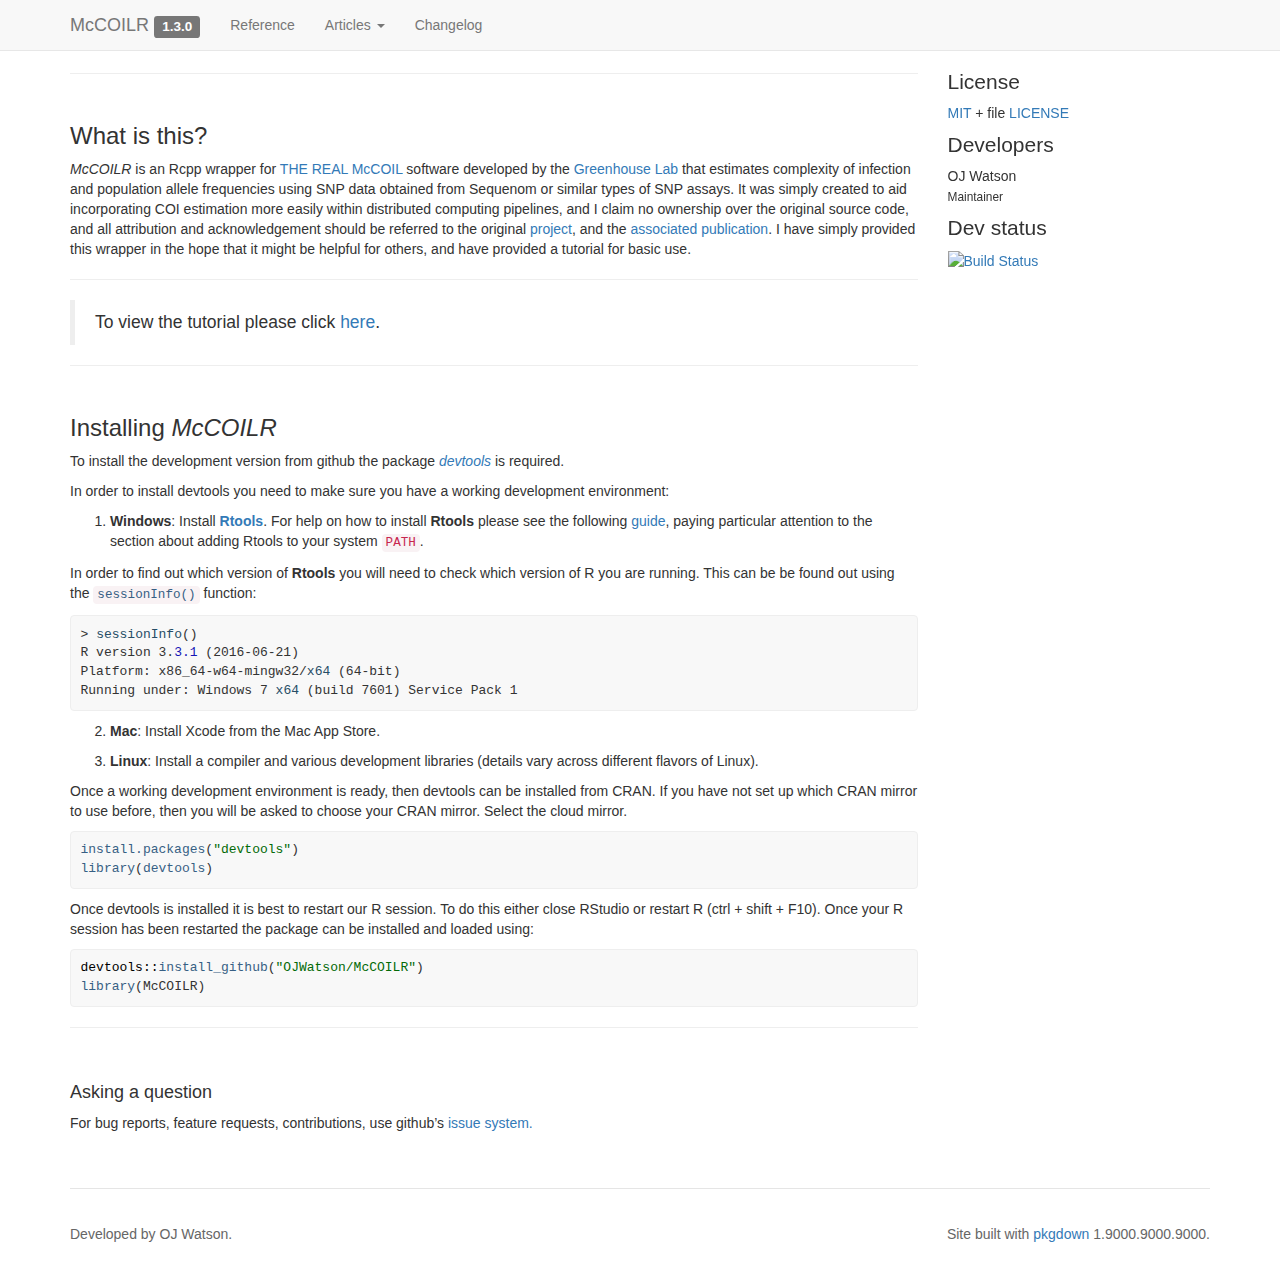
==== index.html @ e9a7cdfa "Built site for McCOILR: 1.3.0@b8361f4" ====
<!DOCTYPE html>
<!-- Generated by pkgdown: do not edit by hand --><html lang="en">
<head>
<meta http-equiv="Content-Type" content="text/html; charset=UTF-8">
<meta charset="utf-8">
<meta http-equiv="X-UA-Compatible" content="IE=edge">
<meta name="viewport" content="width=device-width, initial-scale=1.0">
<title>Rcpp implementation of THE REAL McCOIL • McCOILR</title>
<!-- jquery --><script src="https://cdnjs.cloudflare.com/ajax/libs/jquery/3.4.1/jquery.min.js" integrity="sha256-CSXorXvZcTkaix6Yvo6HppcZGetbYMGWSFlBw8HfCJo=" crossorigin="anonymous"></script><!-- Bootstrap --><link rel="stylesheet" href="https://cdnjs.cloudflare.com/ajax/libs/twitter-bootstrap/3.4.1/css/bootstrap.min.css" integrity="sha256-bZLfwXAP04zRMK2BjiO8iu9pf4FbLqX6zitd+tIvLhE=" crossorigin="anonymous">
<script src="https://cdnjs.cloudflare.com/ajax/libs/twitter-bootstrap/3.4.1/js/bootstrap.min.js" integrity="sha256-nuL8/2cJ5NDSSwnKD8VqreErSWHtnEP9E7AySL+1ev4=" crossorigin="anonymous"></script><!-- bootstrap-toc --><link rel="stylesheet" href="bootstrap-toc.css">
<script src="bootstrap-toc.js"></script><!-- Font Awesome icons --><link rel="stylesheet" href="https://cdnjs.cloudflare.com/ajax/libs/font-awesome/5.12.1/css/all.min.css" integrity="sha256-mmgLkCYLUQbXn0B1SRqzHar6dCnv9oZFPEC1g1cwlkk=" crossorigin="anonymous">
<link rel="stylesheet" href="https://cdnjs.cloudflare.com/ajax/libs/font-awesome/5.12.1/css/v4-shims.min.css" integrity="sha256-wZjR52fzng1pJHwx4aV2AO3yyTOXrcDW7jBpJtTwVxw=" crossorigin="anonymous">
<!-- clipboard.js --><script src="https://cdnjs.cloudflare.com/ajax/libs/clipboard.js/2.0.6/clipboard.min.js" integrity="sha256-inc5kl9MA1hkeYUt+EC3BhlIgyp/2jDIyBLS6k3UxPI=" crossorigin="anonymous"></script><!-- headroom.js --><script src="https://cdnjs.cloudflare.com/ajax/libs/headroom/0.11.0/headroom.min.js" integrity="sha256-AsUX4SJE1+yuDu5+mAVzJbuYNPHj/WroHuZ8Ir/CkE0=" crossorigin="anonymous"></script><script src="https://cdnjs.cloudflare.com/ajax/libs/headroom/0.11.0/jQuery.headroom.min.js" integrity="sha256-ZX/yNShbjqsohH1k95liqY9Gd8uOiE1S4vZc+9KQ1K4=" crossorigin="anonymous"></script><!-- pkgdown --><link href="pkgdown.css" rel="stylesheet">
<script src="pkgdown.js"></script><meta property="og:title" content="Rcpp implementation of THE REAL McCOIL">
<meta property="og:description" content="Wrapper for THE REAL McCOIL in Rcpp. Becuase R is easieR.">
<!-- mathjax --><script src="https://cdnjs.cloudflare.com/ajax/libs/mathjax/2.7.5/MathJax.js" integrity="sha256-nvJJv9wWKEm88qvoQl9ekL2J+k/RWIsaSScxxlsrv8k=" crossorigin="anonymous"></script><script src="https://cdnjs.cloudflare.com/ajax/libs/mathjax/2.7.5/config/TeX-AMS-MML_HTMLorMML.js" integrity="sha256-84DKXVJXs0/F8OTMzX4UR909+jtl4G7SPypPavF+GfA=" crossorigin="anonymous"></script><!--[if lt IE 9]>
<script src="https://oss.maxcdn.com/html5shiv/3.7.3/html5shiv.min.js"></script>
<script src="https://oss.maxcdn.com/respond/1.4.2/respond.min.js"></script>
<![endif]-->
</head>
<body data-spy="scroll" data-target="#toc">
    

    <div class="container template-home">
      <header><div class="navbar navbar-default navbar-fixed-top" role="navigation">
  <div class="container">
    <div class="navbar-header">
      <button type="button" class="navbar-toggle collapsed" data-toggle="collapse" data-target="#navbar" aria-expanded="false">
        <span class="sr-only">Toggle navigation</span>
        <span class="icon-bar"></span>
        <span class="icon-bar"></span>
        <span class="icon-bar"></span>
      </button>
      <span class="navbar-brand">
        <a class="navbar-link" href="index.html">McCOILR</a>
        <span class="version label label-default" data-toggle="tooltip" data-placement="bottom" title="">1.3.0</span>
      </span>
    </div>

    <div id="navbar" class="navbar-collapse collapse">
      <ul class="nav navbar-nav">
<li>
  <a href="reference/index.html">Reference</a>
</li>
<li class="dropdown">
  <a href="#" class="dropdown-toggle" data-toggle="dropdown" role="button" aria-expanded="false">
    Articles
     
    <span class="caret"></span>
  </a>
  <ul class="dropdown-menu" role="menu">
<li>
      <a href="articles/introduction.html">The REAL McCOIL Rcpp package</a>
    </li>
  </ul>
</li>
<li>
  <a href="news/index.html">Changelog</a>
</li>
      </ul>
<ul class="nav navbar-nav navbar-right"></ul>
</div>
<!--/.nav-collapse -->
  </div>
<!--/.container -->
</div>
<!--/.navbar -->

      

      </header><div class="row">
  <div class="contents col-md-9">
<div id="mccoilr" class="section level1">
<div class="page-header"><h1 class="hasAnchor">
<a href="#mccoilr" class="anchor" aria-hidden="true"></a>McCOILR</h1></div>

<div id="what-is-this" class="section level3">
<h3 class="hasAnchor">
<a href="#what-is-this" class="anchor" aria-hidden="true"></a>What is this?</h3>
<p><em>McCOILR</em> is an Rcpp wrapper for <a href="https://github.com/Greenhouse-Lab/THEREALMcCOIL" class="external-link">THE REAL McCOIL</a> software developed by the <a href="https://github.com/Greenhouse-Lab" class="external-link">Greenhouse Lab</a> that estimates complexity of infection and population allele frequencies using SNP data obtained from Sequenom or similar types of SNP assays. It was simply created to aid incorporating COI estimation more easily within distributed computing pipelines, and I claim no ownership over the original source code, and all attribution and acknowledgement should be referred to the original <a href="https://github.com/Greenhouse-Lab/THEREALMcCOIL" class="external-link">project</a>, and the <a href="http://journals.plos.org/ploscompbiol/article?id=10.1371/journal.pcbi.1005348" class="external-link">associated publication</a>. I have simply provided this wrapper in the hope that it might be helpful for others, and have provided a tutorial for basic use.</p>
<hr>
<blockquote>
<p>To view the tutorial please click <a href="https://htmlpreview.github.io/?https://github.com/OJWatson/McCOILR/blob/master/tutorials/Overview.html" class="external-link">here</a>.</p>
</blockquote>
<hr>
</div>
<div id="installing-mccoilr" class="section level3">
<h3 class="hasAnchor">
<a href="#installing-mccoilr" class="anchor" aria-hidden="true"></a>Installing <em>McCOILR</em>
</h3>
<p>To install the development version from github the package <a href="https://github.com/hadley/devtools" class="external-link"><em>devtools</em></a> is required.</p>
<p>In order to install devtools you need to make sure you have a working development environment:</p>
<ol style="list-style-type: decimal">
<li>
<strong>Windows</strong>: Install <strong><a href="https://cran.r-project.org/bin/windows/Rtools/" class="external-link">Rtools</a></strong>. For help on how to install <strong>Rtools</strong> please see the following <a href="https://github.com/stan-dev/rstan/wiki/Install-Rtools-for-Windows" class="external-link">guide</a>, paying particular attention to the section about adding Rtools to your system <code>PATH</code>.</li>
</ol>
<p>In order to find out which version of <strong>Rtools</strong> you will need to check which version of R you are running. This can be be found out using the <code><a href="https://rdrr.io/r/utils/sessionInfo.html" class="external-link">sessionInfo()</a></code> function:</p>
<div class="sourceCode" id="cb1"><pre class="sourceCode r"><code class="sourceCode r"><span id="cb1-1"><a href="#cb1-1"></a><span class="op">&gt;</span><span class="st"> </span><span class="kw">sessionInfo</span>()</span>
<span id="cb1-2"><a href="#cb1-2"></a>R version <span class="dv">3</span>.<span class="fl">3.1</span> (<span class="dv">2016-06-21</span>)</span>
<span id="cb1-3"><a href="#cb1-3"></a>Platform<span class="op">:</span><span class="st"> </span>x86_<span class="dv">64</span><span class="op">-</span>w64<span class="op">-</span>mingw32<span class="op">/</span><span class="kw">x64</span> (<span class="dv">64</span><span class="op">-</span>bit)</span>
<span id="cb1-4"><a href="#cb1-4"></a>Running under<span class="op">:</span><span class="st"> </span>Windows <span class="dv">7</span> <span class="kw">x64</span> (build <span class="dv">7601</span>) Service Pack <span class="dv">1</span></span></code></pre></div>
<ol start="2" style="list-style-type: decimal">
<li><p><strong>Mac</strong>: Install Xcode from the Mac App Store.</p></li>
<li><p><strong>Linux</strong>: Install a compiler and various development libraries (details vary across different flavors of Linux).</p></li>
</ol>
<p>Once a working development environment is ready, then devtools can be installed from CRAN. If you have not set up which CRAN mirror to use before, then you will be asked to choose your CRAN mirror. Select the cloud mirror.</p>
<div class="sourceCode" id="cb2"><pre class="downlit sourceCode r">
<code class="sourceCode R"><span class="fu"><a href="https://rdrr.io/r/utils/install.packages.html" class="external-link">install.packages</a></span><span class="op">(</span><span class="st">"devtools"</span><span class="op">)</span>
<span class="kw"><a href="https://rdrr.io/r/base/library.html" class="external-link">library</a></span><span class="op">(</span><span class="va"><a href="https://devtools.r-lib.org/" class="external-link">devtools</a></span><span class="op">)</span></code></pre></div>
<p>Once devtools is installed it is best to restart our R session. To do this either close RStudio or restart R (ctrl + shift + F10). Once your R session has been restarted the package can be installed and loaded using:</p>
<div class="sourceCode" id="cb3"><pre class="downlit sourceCode r">
<code class="sourceCode R"><span class="fu">devtools</span><span class="fu">::</span><span class="fu"><a href="https://devtools.r-lib.org//reference/remote-reexports.html" class="external-link">install_github</a></span><span class="op">(</span><span class="st">"OJWatson/McCOILR"</span><span class="op">)</span>
<span class="kw"><a href="https://rdrr.io/r/base/library.html" class="external-link">library</a></span><span class="op">(</span><span class="va">McCOILR</span><span class="op">)</span></code></pre></div>
<hr>
<div id="asking-a-question" class="section level4">
<h4 class="hasAnchor">
<a href="#asking-a-question" class="anchor" aria-hidden="true"></a>Asking a question</h4>
<p>For bug reports, feature requests, contributions, use github’s <a href="https://github.com/OJWatson/McCOILR/issues" class="external-link">issue system.</a></p>
</div>
</div>
</div>
  </div>

  <div class="col-md-3 hidden-xs hidden-sm" id="pkgdown-sidebar">
    <div class="license">
<h2 data-toc-skip>License</h2>
<ul class="list-unstyled">
<li>
<a href="https://opensource.org/licenses/mit-license.php">MIT</a> + file <a href="LICENSE-text.html">LICENSE</a>
</li>
</ul>
</div>


<div class="developers">
<h2 data-toc-skip>Developers</h2>
<ul class="list-unstyled">
<li>OJ Watson <br><small class="roles"> Maintainer </small>  </li>
</ul>
</div>

<div class="dev-status">
<h2 data-toc-skip>Dev status</h2>
<ul class="list-unstyled">
<li><a href="https://travis-ci.org/OJWatson/McCOILR" class="external-link"><img src="https://travis-ci.org/OJWatson/McCOILR.png?branch=master" alt="Build Status"></a></li>
</ul>
</div>

  </div>
</div>


      <footer><div class="copyright">
  <p></p>
<p>Developed by OJ Watson.</p>
</div>

<div class="pkgdown">
  <p></p>
<p>Site built with <a href="https://pkgdown.r-lib.org/" class="external-link">pkgdown</a> 1.9000.9000.9000.</p>
</div>

      </footer>
</div>

  


  

  </body>
</html>
---- pkgdown.css ----
/* Sticky footer */

/**
 * Basic idea: https://philipwalton.github.io/solved-by-flexbox/demos/sticky-footer/
 * Details: https://github.com/philipwalton/solved-by-flexbox/blob/master/assets/css/components/site.css
 *
 * .Site -> body > .container
 * .Site-content -> body > .container .row
 * .footer -> footer
 *
 * Key idea seems to be to ensure that .container and __all its parents__
 * have height set to 100%
 *
 */

html, body {
  height: 100%;
}

body {
  position: relative;
}

body > .container {
  display: flex;
  height: 100%;
  flex-direction: column;
}

body > .container .row {
  flex: 1 0 auto;
}

footer {
  margin-top: 45px;
  padding: 35px 0 36px;
  border-top: 1px solid #e5e5e5;
  color: #666;
  display: flex;
  flex-shrink: 0;
}
footer p {
  margin-bottom: 0;
}
footer div {
  flex: 1;
}
footer .pkgdown {
  text-align: right;
}
footer p {
  margin-bottom: 0;
}

img.icon {
  float: right;
}

/* Ensure in-page images don't run outside their container */
.contents img {
  max-width: 100%;
  height: auto;
}

/* Fix bug in bootstrap (only seen in firefox) */
summary {
  display: list-item;
}

/* Typographic tweaking ---------------------------------*/

.contents .page-header {
  margin-top: calc(-60px + 1em);
}

dd {
  margin-left: 3em;
}

/* Section anchors ---------------------------------*/

a.anchor {
  margin-left: -30px;
  display:inline-block;
  width: 30px;
  height: 30px;
  visibility: hidden;

  background-image: url(./link.svg);
  background-repeat: no-repeat;
  background-size: 20px 20px;
  background-position: center center;
}

.hasAnchor:hover a.anchor {
  visibility: visible;
}

@media (max-width: 767px) {
  .hasAnchor:hover a.anchor {
    visibility: hidden;
  }
}


/* Fixes for fixed navbar --------------------------*/

.contents h1, .contents h2, .contents h3, .contents h4 {
  padding-top: 60px;
  margin-top: -40px;
}

/* Navbar submenu --------------------------*/

.dropdown-submenu {
  position: relative;
}

.dropdown-submenu>.dropdown-menu {
  top: 0;
  left: 100%;
  margin-top: -6px;
  margin-left: -1px;
  border-radius: 0 6px 6px 6px;
}

.dropdown-submenu:hover>.dropdown-menu {
  display: block;
}

.dropdown-submenu>a:after {
  display: block;
  content: " ";
  float: right;
  width: 0;
  height: 0;
  border-color: transparent;
  border-style: solid;
  border-width: 5px 0 5px 5px;
  border-left-color: #cccccc;
  margin-top: 5px;
  margin-right: -10px;
}

.dropdown-submenu:hover>a:after {
  border-left-color: #ffffff;
}

.dropdown-submenu.pull-left {
  float: none;
}

.dropdown-submenu.pull-left>.dropdown-menu {
  left: -100%;
  margin-left: 10px;
  border-radius: 6px 0 6px 6px;
}

/* Sidebar --------------------------*/

#pkgdown-sidebar {
  margin-top: 30px;
  position: -webkit-sticky;
  position: sticky;
  top: 70px;
}

#pkgdown-sidebar h2 {
  font-size: 1.5em;
  margin-top: 1em;
}

#pkgdown-sidebar h2:first-child {
  margin-top: 0;
}

#pkgdown-sidebar .list-unstyled li {
  margin-bottom: 0.5em;
}

/* bootstrap-toc tweaks ------------------------------------------------------*/

/* All levels of nav */

nav[data-toggle='toc'] .nav > li > a {
  padding: 4px 20px 4px 6px;
  font-size: 1.5rem;
  font-weight: 400;
  color: inherit;
}

nav[data-toggle='toc'] .nav > li > a:hover,
nav[data-toggle='toc'] .nav > li > a:focus {
  padding-left: 5px;
  color: inherit;
  border-left: 1px solid #878787;
}

nav[data-toggle='toc'] .nav > .active > a,
nav[data-toggle='toc'] .nav > .active:hover > a,
nav[data-toggle='toc'] .nav > .active:focus > a {
  padding-left: 5px;
  font-size: 1.5rem;
  font-weight: 400;
  color: inherit;
  border-left: 2px solid #878787;
}

/* Nav: second level (shown on .active) */

nav[data-toggle='toc'] .nav .nav {
  display: none; /* Hide by default, but at >768px, show it */
  padding-bottom: 10px;
}

nav[data-toggle='toc'] .nav .nav > li > a {
  padding-left: 16px;
  font-size: 1.35rem;
}

nav[data-toggle='toc'] .nav .nav > li > a:hover,
nav[data-toggle='toc'] .nav .nav > li > a:focus {
  padding-left: 15px;
}

nav[data-toggle='toc'] .nav .nav > .active > a,
nav[data-toggle='toc'] .nav .nav > .active:hover > a,
nav[data-toggle='toc'] .nav .nav > .active:focus > a {
  padding-left: 15px;
  font-weight: 500;
  font-size: 1.35rem;
}

/* orcid ------------------------------------------------------------------- */

.orcid {
  font-size: 16px;
  color: #A6CE39;
  /* margins are required by official ORCID trademark and display guidelines */
  margin-left:4px;
  margin-right:4px;
  vertical-align: middle;
}

/* Reference index & topics ----------------------------------------------- */

.ref-index th {font-weight: normal;}

.ref-index td {vertical-align: top; min-width: 100px}
.ref-index .icon {width: 40px;}
.ref-index .alias {width: 40%;}
.ref-index-icons .alias {width: calc(40% - 40px);}
.ref-index .title {width: 60%;}

.ref-arguments th {text-align: right; padding-right: 10px;}
.ref-arguments th, .ref-arguments td {vertical-align: top; min-width: 100px}
.ref-arguments .name {width: 20%;}
.ref-arguments .desc {width: 80%;}

/* Nice scrolling for wide elements --------------------------------------- */

table {
  display: block;
  overflow: auto;
}

/* Syntax highlighting ---------------------------------------------------- */

pre, pre code {
  background-color: #f8f8f8;
  color: #333;
  white-space: pre-wrap;
  word-break: break-all;
  overflow-wrap: break-word;
}

pre {
  border: 1px solid #eee;
}

pre .img, pre .r-plt {
  margin: 5px 0;
}

pre .img img, pre .r-plt img {
  background-color: #fff;
}

code a, pre a {
  color: #375f84;
}

a.sourceLine:hover {
  text-decoration: none;
}

.fl      {color: #1514b5;}
.fu      {color: #000000;} /* function */
.ch,.st  {color: #036a07;} /* string */
.kw      {color: #264D66;} /* keyword */
.co      {color: #888888;} /* comment */

.error   {font-weight: bolder;}
.warning {font-weight: bolder;}

/* Clipboard --------------------------*/

.hasCopyButton {
  position: relative;
}

.btn-copy-ex {
  position: absolute;
  right: 0;
  top: 0;
  visibility: hidden;
}

.hasCopyButton:hover button.btn-copy-ex {
  visibility: visible;
}

/* headroom.js ------------------------ */

.headroom {
  will-change: transform;
  transition: transform 200ms linear;
}
.headroom--pinned {
  transform: translateY(0%);
}
.headroom--unpinned {
  transform: translateY(-100%);
}

/* mark.js ----------------------------*/

mark {
  background-color: rgba(255, 255, 51, 0.5);
  border-bottom: 2px solid rgba(255, 153, 51, 0.3);
  padding: 1px;
}

/* vertical spacing after htmlwidgets */
.html-widget {
  margin-bottom: 10px;
}

/* fontawesome ------------------------ */

.fab {
    font-family: "Font Awesome 5 Brands" !important;
}

/* don't display links in code chunks when printing */
/* source: https://stackoverflow.com/a/10781533 */
@media print {
  code a:link:after, code a:visited:after {
    content: "";
  }
}

/* Section anchors ---------------------------------
   Added in pandoc 2.11: https://github.com/jgm/pandoc-templates/commit/9904bf71
*/

div.csl-bib-body { }
div.csl-entry {
  clear: both;
}
.hanging-indent div.csl-entry {
  margin-left:2em;
  text-indent:-2em;
}
div.csl-left-margin {
  min-width:2em;
  float:left;
}
div.csl-right-inline {
  margin-left:2em;
  padding-left:1em;
}
div.csl-indent {
  margin-left: 2em;
}
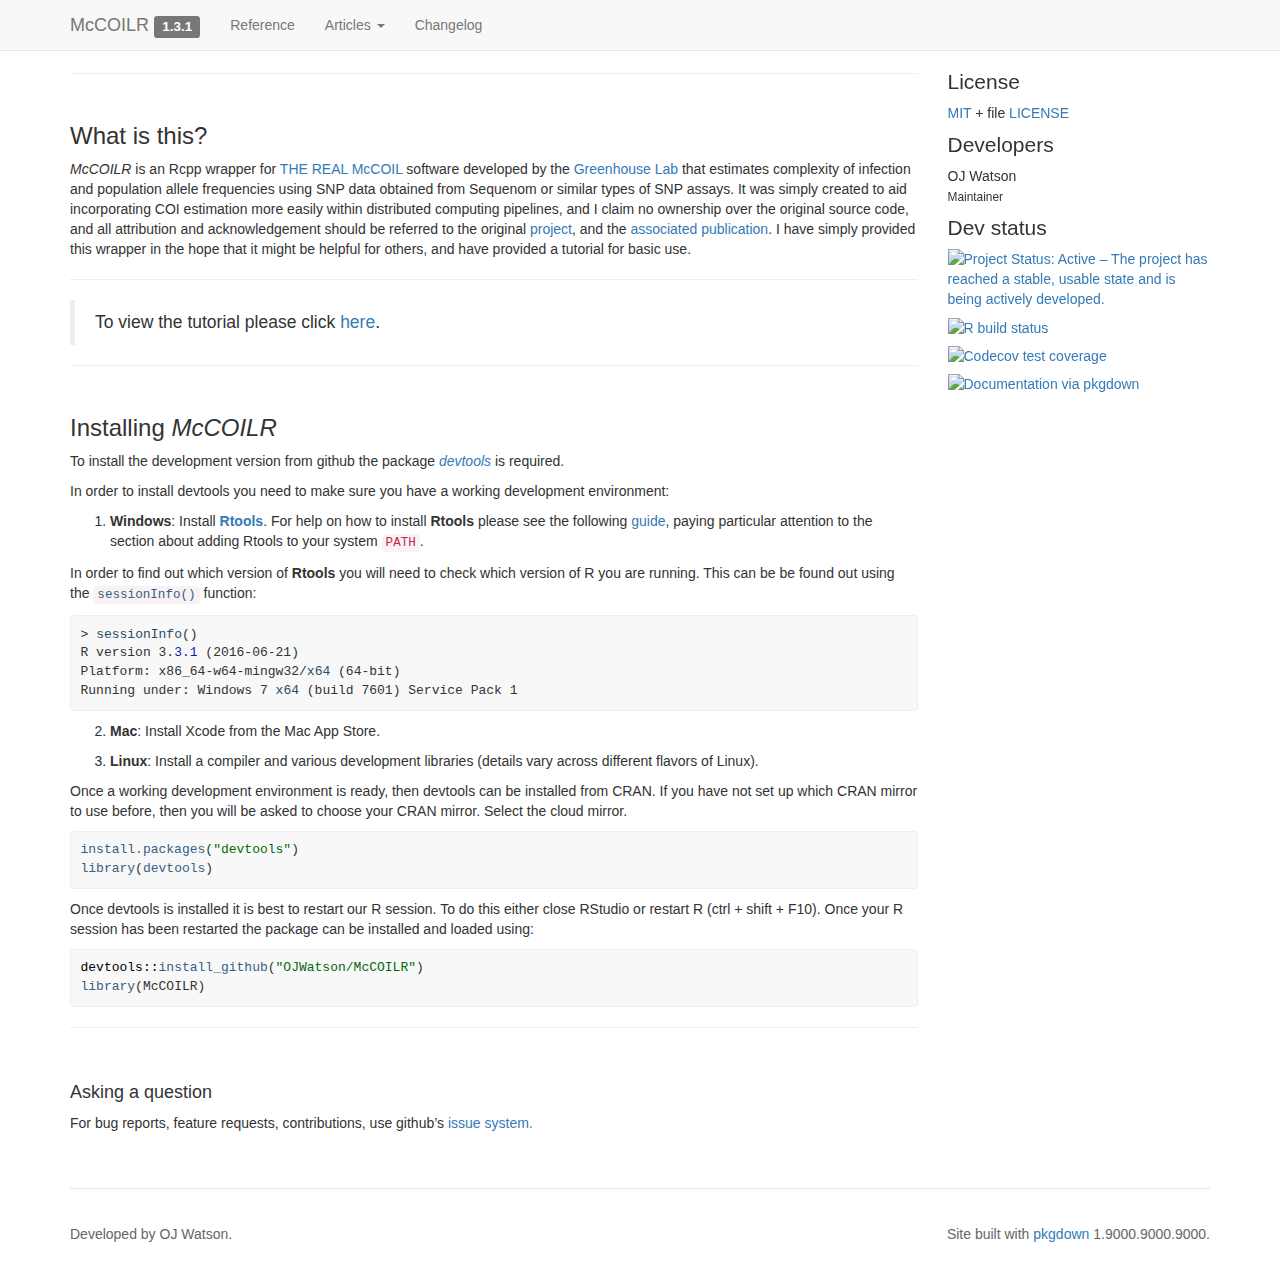
==== commit 2a3690b3: "Built site for McCOILR: 1.3.1@f6a86b2" ====
--- a/index.html
+++ b/index.html
@@ -33,7 +33,7 @@
       </button>
       <span class="navbar-brand">
         <a class="navbar-link" href="index.html">McCOILR</a>
-        <span class="version label label-default" data-toggle="tooltip" data-placement="bottom" title="">1.3.0</span>
+        <span class="version label label-default" data-toggle="tooltip" data-placement="bottom" title="">1.3.1</span>
       </span>
     </div>
 
@@ -80,7 +80,7 @@
 <p><em>McCOILR</em> is an Rcpp wrapper for <a href="https://github.com/Greenhouse-Lab/THEREALMcCOIL" class="external-link">THE REAL McCOIL</a> software developed by the <a href="https://github.com/Greenhouse-Lab" class="external-link">Greenhouse Lab</a> that estimates complexity of infection and population allele frequencies using SNP data obtained from Sequenom or similar types of SNP assays. It was simply created to aid incorporating COI estimation more easily within distributed computing pipelines, and I claim no ownership over the original source code, and all attribution and acknowledgement should be referred to the original <a href="https://github.com/Greenhouse-Lab/THEREALMcCOIL" class="external-link">project</a>, and the <a href="http://journals.plos.org/ploscompbiol/article?id=10.1371/journal.pcbi.1005348" class="external-link">associated publication</a>. I have simply provided this wrapper in the hope that it might be helpful for others, and have provided a tutorial for basic use.</p>
 <hr>
 <blockquote>
-<p>To view the tutorial please click <a href="https://htmlpreview.github.io/?https://github.com/OJWatson/McCOILR/blob/master/tutorials/Overview.html" class="external-link">here</a>.</p>
+<p>To view the tutorial please click <a href="https://ojwatson.github.io/McCOILR/articles/introduction.html" class="external-link">here</a>.</p>
 </blockquote>
 <hr>
 </div>
@@ -142,7 +142,10 @@
 <div class="dev-status">
 <h2 data-toc-skip>Dev status</h2>
 <ul class="list-unstyled">
-<li><a href="https://travis-ci.org/OJWatson/McCOILR" class="external-link"><img src="https://travis-ci.org/OJWatson/McCOILR.png?branch=master" alt="Build Status"></a></li>
+<li><a href="https://www.repostatus.org/#active" class="external-link"><img src="https://www.repostatus.org/badges/latest/active.svg" alt="Project Status: Active – The project has reached a stable, usable state and is being actively developed."></a></li>
+<li><a href="https://github.com/OJWatson/McCOILR/actions" class="external-link"><img src="https://github.com/OJWatson/McCOILR/workflows/R-CMD-check/badge.svg" alt="R build status"></a></li>
+<li><a href="https://codecov.io/gh/OJWatson/McCOILR?branch=master" class="external-link"><img src="https://codecov.io/gh/OJWatson/McCOILR/branch/master/graph/badge.svg" alt="Codecov test coverage"></a></li>
+<li><a href="https://ojwatson.github.io/McCOILR/" class="external-link"><img src="https://github.com/OJWatson/McCOILR/raw/master/tools/pkgdownshield.png" alt="Documentation via pkgdown"></a></li>
 </ul>
 </div>
 
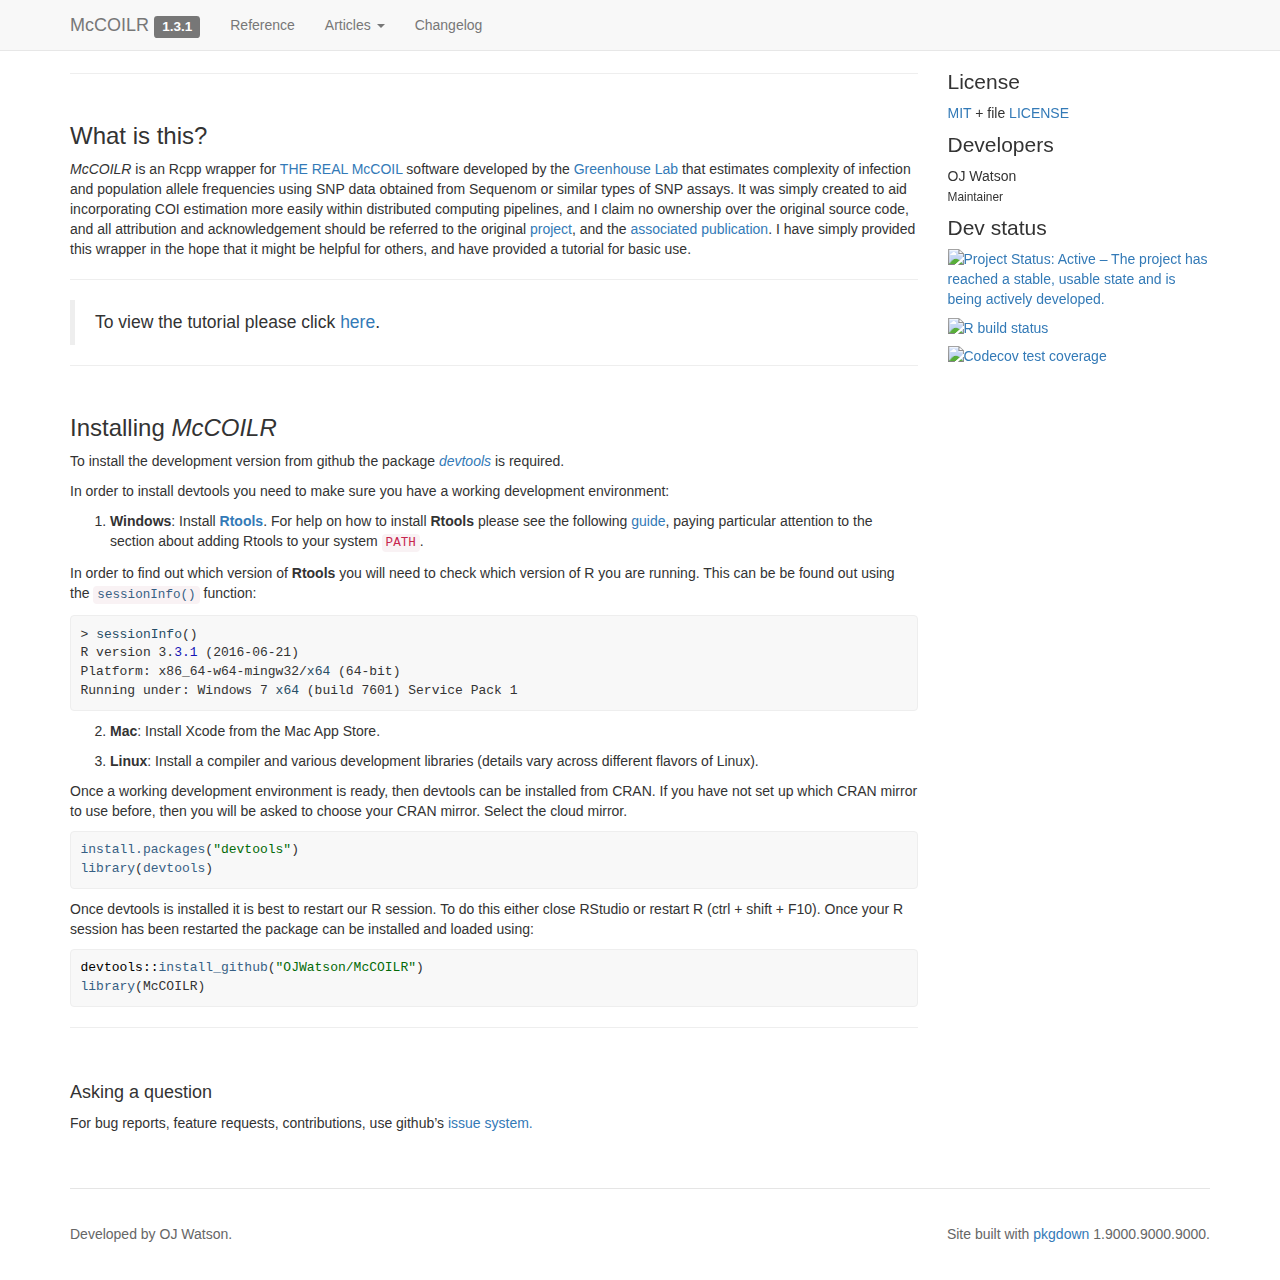
==== commit 00ff0632: "Built site for McCOILR: 1.3.1@a077dd0" ====
--- a/index.html
+++ b/index.html
@@ -145,7 +145,6 @@
 <li><a href="https://www.repostatus.org/#active" class="external-link"><img src="https://www.repostatus.org/badges/latest/active.svg" alt="Project Status: Active – The project has reached a stable, usable state and is being actively developed."></a></li>
 <li><a href="https://github.com/OJWatson/McCOILR/actions" class="external-link"><img src="https://github.com/OJWatson/McCOILR/workflows/R-CMD-check/badge.svg" alt="R build status"></a></li>
 <li><a href="https://codecov.io/gh/OJWatson/McCOILR?branch=master" class="external-link"><img src="https://codecov.io/gh/OJWatson/McCOILR/branch/master/graph/badge.svg" alt="Codecov test coverage"></a></li>
-<li><a href="https://ojwatson.github.io/McCOILR/" class="external-link"><img src="https://github.com/OJWatson/McCOILR/raw/master/tools/pkgdownshield.png" alt="Documentation via pkgdown"></a></li>
 </ul>
 </div>
 
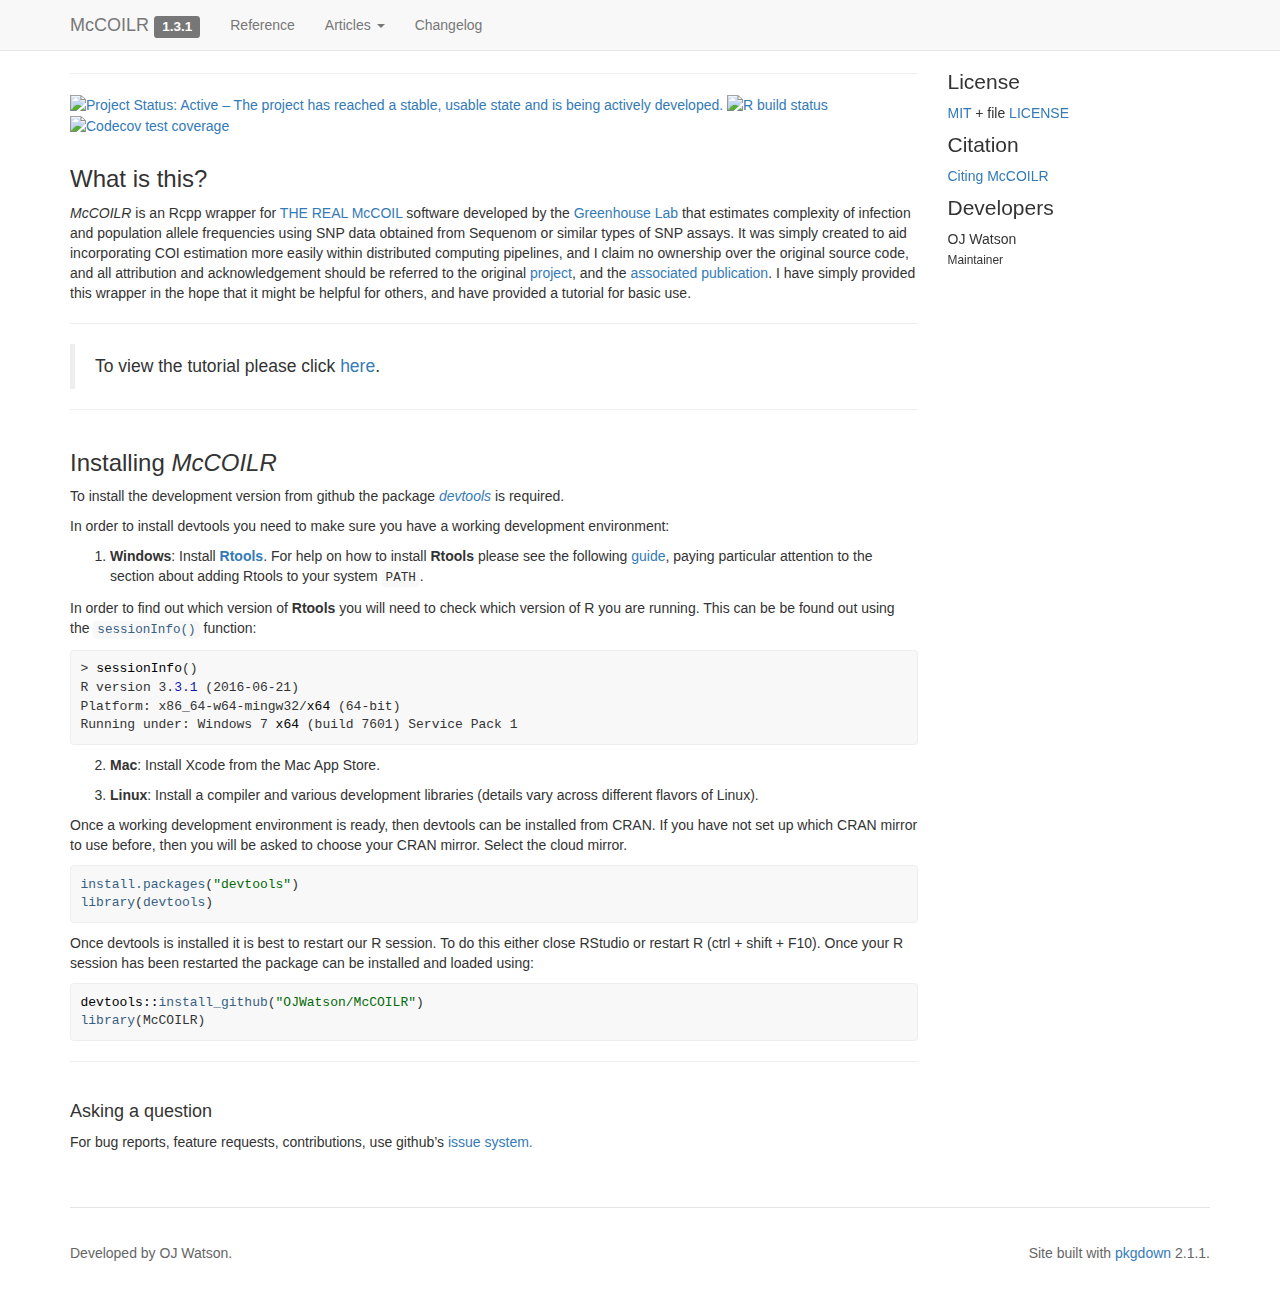
==== commit e611703c: "Deploying to gh-pages from @ OJWatson/McCOILR@c4f83b04cc2d360b5cf66c3fcd541a00e07863ce 🚀" ====
--- a/index.html
+++ b/index.html
@@ -6,7 +6,7 @@
 <meta http-equiv="X-UA-Compatible" content="IE=edge">
 <meta name="viewport" content="width=device-width, initial-scale=1.0">
 <title>Rcpp implementation of THE REAL McCOIL • McCOILR</title>
-<!-- jquery --><script src="https://cdnjs.cloudflare.com/ajax/libs/jquery/3.4.1/jquery.min.js" integrity="sha256-CSXorXvZcTkaix6Yvo6HppcZGetbYMGWSFlBw8HfCJo=" crossorigin="anonymous"></script><!-- Bootstrap --><link rel="stylesheet" href="https://cdnjs.cloudflare.com/ajax/libs/twitter-bootstrap/3.4.1/css/bootstrap.min.css" integrity="sha256-bZLfwXAP04zRMK2BjiO8iu9pf4FbLqX6zitd+tIvLhE=" crossorigin="anonymous">
+<!-- jquery --><script src="https://cdnjs.cloudflare.com/ajax/libs/jquery/3.7.1/jquery.min.js" integrity="sha512-v2CJ7UaYy4JwqLDIrZUI/4hqeoQieOmAZNXBeQyjo21dadnwR+8ZaIJVT8EE2iyI61OV8e6M8PP2/4hpQINQ/g==" crossorigin="anonymous" referrerpolicy="no-referrer"></script><!-- Bootstrap --><link rel="stylesheet" href="https://cdnjs.cloudflare.com/ajax/libs/twitter-bootstrap/3.4.1/css/bootstrap.min.css" integrity="sha256-bZLfwXAP04zRMK2BjiO8iu9pf4FbLqX6zitd+tIvLhE=" crossorigin="anonymous">
 <script src="https://cdnjs.cloudflare.com/ajax/libs/twitter-bootstrap/3.4.1/js/bootstrap.min.js" integrity="sha256-nuL8/2cJ5NDSSwnKD8VqreErSWHtnEP9E7AySL+1ev4=" crossorigin="anonymous"></script><!-- bootstrap-toc --><link rel="stylesheet" href="bootstrap-toc.css">
 <script src="bootstrap-toc.js"></script><!-- Font Awesome icons --><link rel="stylesheet" href="https://cdnjs.cloudflare.com/ajax/libs/font-awesome/5.12.1/css/all.min.css" integrity="sha256-mmgLkCYLUQbXn0B1SRqzHar6dCnv9oZFPEC1g1cwlkk=" crossorigin="anonymous">
 <link rel="stylesheet" href="https://cdnjs.cloudflare.com/ajax/libs/font-awesome/5.12.1/css/v4-shims.min.css" integrity="sha256-wZjR52fzng1pJHwx4aV2AO3yyTOXrcDW7jBpJtTwVxw=" crossorigin="anonymous">
@@ -19,7 +19,7 @@
 <![endif]-->
 </head>
 <body data-spy="scroll" data-target="#toc">
-    
+
 
     <div class="container template-home">
       <header><div class="navbar navbar-default navbar-fixed-top" role="navigation">
@@ -43,9 +43,9 @@
   <a href="reference/index.html">Reference</a>
 </li>
 <li class="dropdown">
-  <a href="#" class="dropdown-toggle" data-toggle="dropdown" role="button" aria-expanded="false">
+  <a href="#" class="dropdown-toggle" data-toggle="dropdown" role="button" data-bs-toggle="dropdown" aria-expanded="false">
     Articles
-     
+
     <span class="caret"></span>
   </a>
   <ul class="dropdown-menu" role="menu">
@@ -66,17 +66,17 @@
 </div>
 <!--/.navbar -->
 
-      
+
 
       </header><div class="row">
   <div class="contents col-md-9">
-<div id="mccoilr" class="section level1">
-<div class="page-header"><h1 class="hasAnchor">
-<a href="#mccoilr" class="anchor" aria-hidden="true"></a>McCOILR</h1></div>
-
-<div id="what-is-this" class="section level3">
-<h3 class="hasAnchor">
-<a href="#what-is-this" class="anchor" aria-hidden="true"></a>What is this?</h3>
+<div class="section level1">
+<div class="page-header"><h1 id="mccoilr">McCOILR<a class="anchor" aria-label="anchor" href="#mccoilr"></a>
+</h1></div>
+<p><a href="https://www.repostatus.org/#active" class="external-link"><img src="https://www.repostatus.org/badges/latest/active.svg" alt="Project Status: Active – The project has reached a stable, usable state and is being actively developed."></a> <a href="https://github.com/OJWatson/McCOILR/actions" class="external-link"><img src="https://github.com/OJWatson/McCOILR/workflows/R-CMD-check/badge.svg" alt="R build status"></a> <a href="https://codecov.io/gh/OJWatson/McCOILR?branch=master" class="external-link"><img src="https://codecov.io/gh/OJWatson/McCOILR/branch/master/graph/badge.svg" alt="Codecov test coverage"></a></p>
+<div class="section level3">
+<h3 id="what-is-this">What is this?<a class="anchor" aria-label="anchor" href="#what-is-this"></a>
+</h3>
 <p><em>McCOILR</em> is an Rcpp wrapper for <a href="https://github.com/Greenhouse-Lab/THEREALMcCOIL" class="external-link">THE REAL McCOIL</a> software developed by the <a href="https://github.com/Greenhouse-Lab" class="external-link">Greenhouse Lab</a> that estimates complexity of infection and population allele frequencies using SNP data obtained from Sequenom or similar types of SNP assays. It was simply created to aid incorporating COI estimation more easily within distributed computing pipelines, and I claim no ownership over the original source code, and all attribution and acknowledgement should be referred to the original <a href="https://github.com/Greenhouse-Lab/THEREALMcCOIL" class="external-link">project</a>, and the <a href="http://journals.plos.org/ploscompbiol/article?id=10.1371/journal.pcbi.1005348" class="external-link">associated publication</a>. I have simply provided this wrapper in the hope that it might be helpful for others, and have provided a tutorial for basic use.</p>
 <hr>
 <blockquote>
@@ -84,9 +84,9 @@
 </blockquote>
 <hr>
 </div>
-<div id="installing-mccoilr" class="section level3">
-<h3 class="hasAnchor">
-<a href="#installing-mccoilr" class="anchor" aria-hidden="true"></a>Installing <em>McCOILR</em>
+<div class="section level3">
+<h3 id="installing-mccoilr">Installing <em>McCOILR</em>
+<a class="anchor" aria-label="anchor" href="#installing-mccoilr"></a>
 </h3>
 <p>To install the development version from github the package <a href="https://github.com/hadley/devtools" class="external-link"><em>devtools</em></a> is required.</p>
 <p>In order to install devtools you need to make sure you have a working development environment:</p>
@@ -95,26 +95,26 @@
 <strong>Windows</strong>: Install <strong><a href="https://cran.r-project.org/bin/windows/Rtools/" class="external-link">Rtools</a></strong>. For help on how to install <strong>Rtools</strong> please see the following <a href="https://github.com/stan-dev/rstan/wiki/Install-Rtools-for-Windows" class="external-link">guide</a>, paying particular attention to the section about adding Rtools to your system <code>PATH</code>.</li>
 </ol>
 <p>In order to find out which version of <strong>Rtools</strong> you will need to check which version of R you are running. This can be be found out using the <code><a href="https://rdrr.io/r/utils/sessionInfo.html" class="external-link">sessionInfo()</a></code> function:</p>
-<div class="sourceCode" id="cb1"><pre class="sourceCode r"><code class="sourceCode r"><span id="cb1-1"><a href="#cb1-1"></a><span class="op">&gt;</span><span class="st"> </span><span class="kw">sessionInfo</span>()</span>
-<span id="cb1-2"><a href="#cb1-2"></a>R version <span class="dv">3</span>.<span class="fl">3.1</span> (<span class="dv">2016-06-21</span>)</span>
-<span id="cb1-3"><a href="#cb1-3"></a>Platform<span class="op">:</span><span class="st"> </span>x86_<span class="dv">64</span><span class="op">-</span>w64<span class="op">-</span>mingw32<span class="op">/</span><span class="kw">x64</span> (<span class="dv">64</span><span class="op">-</span>bit)</span>
-<span id="cb1-4"><a href="#cb1-4"></a>Running under<span class="op">:</span><span class="st"> </span>Windows <span class="dv">7</span> <span class="kw">x64</span> (build <span class="dv">7601</span>) Service Pack <span class="dv">1</span></span></code></pre></div>
+<div class="sourceCode" id="cb1"><pre class="sourceCode r"><code class="sourceCode r"><span id="cb1-1"><a href="#cb1-1" tabindex="-1"></a><span class="sc">&gt;</span> <span class="fu">sessionInfo</span>()</span>
+<span id="cb1-2"><a href="#cb1-2" tabindex="-1"></a>R version <span class="dv">3</span>.<span class="fl">3.1</span> (<span class="dv">2016-06-21</span>)</span>
+<span id="cb1-3"><a href="#cb1-3" tabindex="-1"></a>Platform<span class="sc">:</span> x86_64<span class="sc">-</span>w64<span class="sc">-</span>mingw32<span class="sc">/</span><span class="fu">x64</span> (<span class="dv">64</span><span class="sc">-</span>bit)</span>
+<span id="cb1-4"><a href="#cb1-4" tabindex="-1"></a>Running under<span class="sc">:</span> Windows <span class="dv">7</span> <span class="fu">x64</span> (build <span class="dv">7601</span>) Service Pack <span class="dv">1</span></span></code></pre></div>
 <ol start="2" style="list-style-type: decimal">
 <li><p><strong>Mac</strong>: Install Xcode from the Mac App Store.</p></li>
 <li><p><strong>Linux</strong>: Install a compiler and various development libraries (details vary across different flavors of Linux).</p></li>
 </ol>
 <p>Once a working development environment is ready, then devtools can be installed from CRAN. If you have not set up which CRAN mirror to use before, then you will be asked to choose your CRAN mirror. Select the cloud mirror.</p>
 <div class="sourceCode" id="cb2"><pre class="downlit sourceCode r">
-<code class="sourceCode R"><span class="fu"><a href="https://rdrr.io/r/utils/install.packages.html" class="external-link">install.packages</a></span><span class="op">(</span><span class="st">"devtools"</span><span class="op">)</span>
-<span class="kw"><a href="https://rdrr.io/r/base/library.html" class="external-link">library</a></span><span class="op">(</span><span class="va"><a href="https://devtools.r-lib.org/" class="external-link">devtools</a></span><span class="op">)</span></code></pre></div>
+<code class="sourceCode R"><span><span class="fu"><a href="https://rdrr.io/r/utils/install.packages.html" class="external-link">install.packages</a></span><span class="op">(</span><span class="st">"devtools"</span><span class="op">)</span></span>
+<span><span class="kw"><a href="https://rdrr.io/r/base/library.html" class="external-link">library</a></span><span class="op">(</span><span class="va"><a href="https://devtools.r-lib.org/" class="external-link">devtools</a></span><span class="op">)</span></span></code></pre></div>
 <p>Once devtools is installed it is best to restart our R session. To do this either close RStudio or restart R (ctrl + shift + F10). Once your R session has been restarted the package can be installed and loaded using:</p>
 <div class="sourceCode" id="cb3"><pre class="downlit sourceCode r">
-<code class="sourceCode R"><span class="fu">devtools</span><span class="fu">::</span><span class="fu"><a href="https://devtools.r-lib.org//reference/remote-reexports.html" class="external-link">install_github</a></span><span class="op">(</span><span class="st">"OJWatson/McCOILR"</span><span class="op">)</span>
-<span class="kw"><a href="https://rdrr.io/r/base/library.html" class="external-link">library</a></span><span class="op">(</span><span class="va">McCOILR</span><span class="op">)</span></code></pre></div>
+<code class="sourceCode R"><span><span class="fu">devtools</span><span class="fu">::</span><span class="fu"><a href="https://remotes.r-lib.org/reference/install_github.html" class="external-link">install_github</a></span><span class="op">(</span><span class="st">"OJWatson/McCOILR"</span><span class="op">)</span></span>
+<span><span class="kw"><a href="https://rdrr.io/r/base/library.html" class="external-link">library</a></span><span class="op">(</span><span class="va">McCOILR</span><span class="op">)</span></span></code></pre></div>
 <hr>
-<div id="asking-a-question" class="section level4">
-<h4 class="hasAnchor">
-<a href="#asking-a-question" class="anchor" aria-hidden="true"></a>Asking a question</h4>
+<div class="section level4">
+<h4 id="asking-a-question">Asking a question<a class="anchor" aria-label="anchor" href="#asking-a-question"></a>
+</h4>
 <p>For bug reports, feature requests, contributions, use github’s <a href="https://github.com/OJWatson/McCOILR/issues" class="external-link">issue system.</a></p>
 </div>
 </div>
@@ -126,11 +126,18 @@
 <h2 data-toc-skip>License</h2>
 <ul class="list-unstyled">
 <li>
-<a href="https://opensource.org/licenses/mit-license.php">MIT</a> + file <a href="LICENSE-text.html">LICENSE</a>
+<a href="https://opensource.org/licenses/mit-license.php" class="external-link">MIT</a> + file <a href="LICENSE-text.html">LICENSE</a>
 </li>
 </ul>
 </div>
 
+
+<div class="citation">
+<h2 data-toc-skip>Citation</h2>
+<ul class="list-unstyled">
+<li><a href="authors.html#citation">Citing McCOILR</a></li>
+</ul>
+</div>
 
 <div class="developers">
 <h2 data-toc-skip>Developers</h2>
@@ -139,14 +146,7 @@
 </ul>
 </div>
 
-<div class="dev-status">
-<h2 data-toc-skip>Dev status</h2>
-<ul class="list-unstyled">
-<li><a href="https://www.repostatus.org/#active" class="external-link"><img src="https://www.repostatus.org/badges/latest/active.svg" alt="Project Status: Active – The project has reached a stable, usable state and is being actively developed."></a></li>
-<li><a href="https://github.com/OJWatson/McCOILR/actions" class="external-link"><img src="https://github.com/OJWatson/McCOILR/workflows/R-CMD-check/badge.svg" alt="R build status"></a></li>
-<li><a href="https://codecov.io/gh/OJWatson/McCOILR?branch=master" class="external-link"><img src="https://codecov.io/gh/OJWatson/McCOILR/branch/master/graph/badge.svg" alt="Codecov test coverage"></a></li>
-</ul>
-</div>
+
 
   </div>
 </div>
@@ -159,16 +159,16 @@
 
 <div class="pkgdown">
   <p></p>
-<p>Site built with <a href="https://pkgdown.r-lib.org/" class="external-link">pkgdown</a> 1.9000.9000.9000.</p>
+<p>Site built with <a href="https://pkgdown.r-lib.org/" class="external-link">pkgdown</a> 2.1.1.</p>
 </div>
 
       </footer>
 </div>
 
-  
 
 
-  
+
+
 
   </body>
 </html>
--- a/pkgdown.css
+++ b/pkgdown.css
@@ -80,11 +80,10 @@
 /* Section anchors ---------------------------------*/
 
 a.anchor {
-  margin-left: -30px;
-  display:inline-block;
-  width: 30px;
-  height: 30px;
-  visibility: hidden;
+  display: none;
+  margin-left: 5px;
+  width: 20px;
+  height: 20px;
 
   background-image: url(./link.svg);
   background-repeat: no-repeat;
@@ -92,16 +91,14 @@
   background-position: center center;
 }
 
-.hasAnchor:hover a.anchor {
-  visibility: visible;
-}
-
-@media (max-width: 767px) {
-  .hasAnchor:hover a.anchor {
-    visibility: hidden;
-  }
-}
-
+h1:hover .anchor,
+h2:hover .anchor,
+h3:hover .anchor,
+h4:hover .anchor,
+h5:hover .anchor,
+h6:hover .anchor {
+  display: inline-block;
+}
 
 /* Fixes for fixed navbar --------------------------*/
 
@@ -266,9 +263,11 @@
 
 /* Syntax highlighting ---------------------------------------------------- */
 
-pre, pre code {
+pre, code, pre code {
   background-color: #f8f8f8;
   color: #333;
+}
+pre, pre code {
   white-space: pre-wrap;
   word-break: break-all;
   overflow-wrap: break-word;
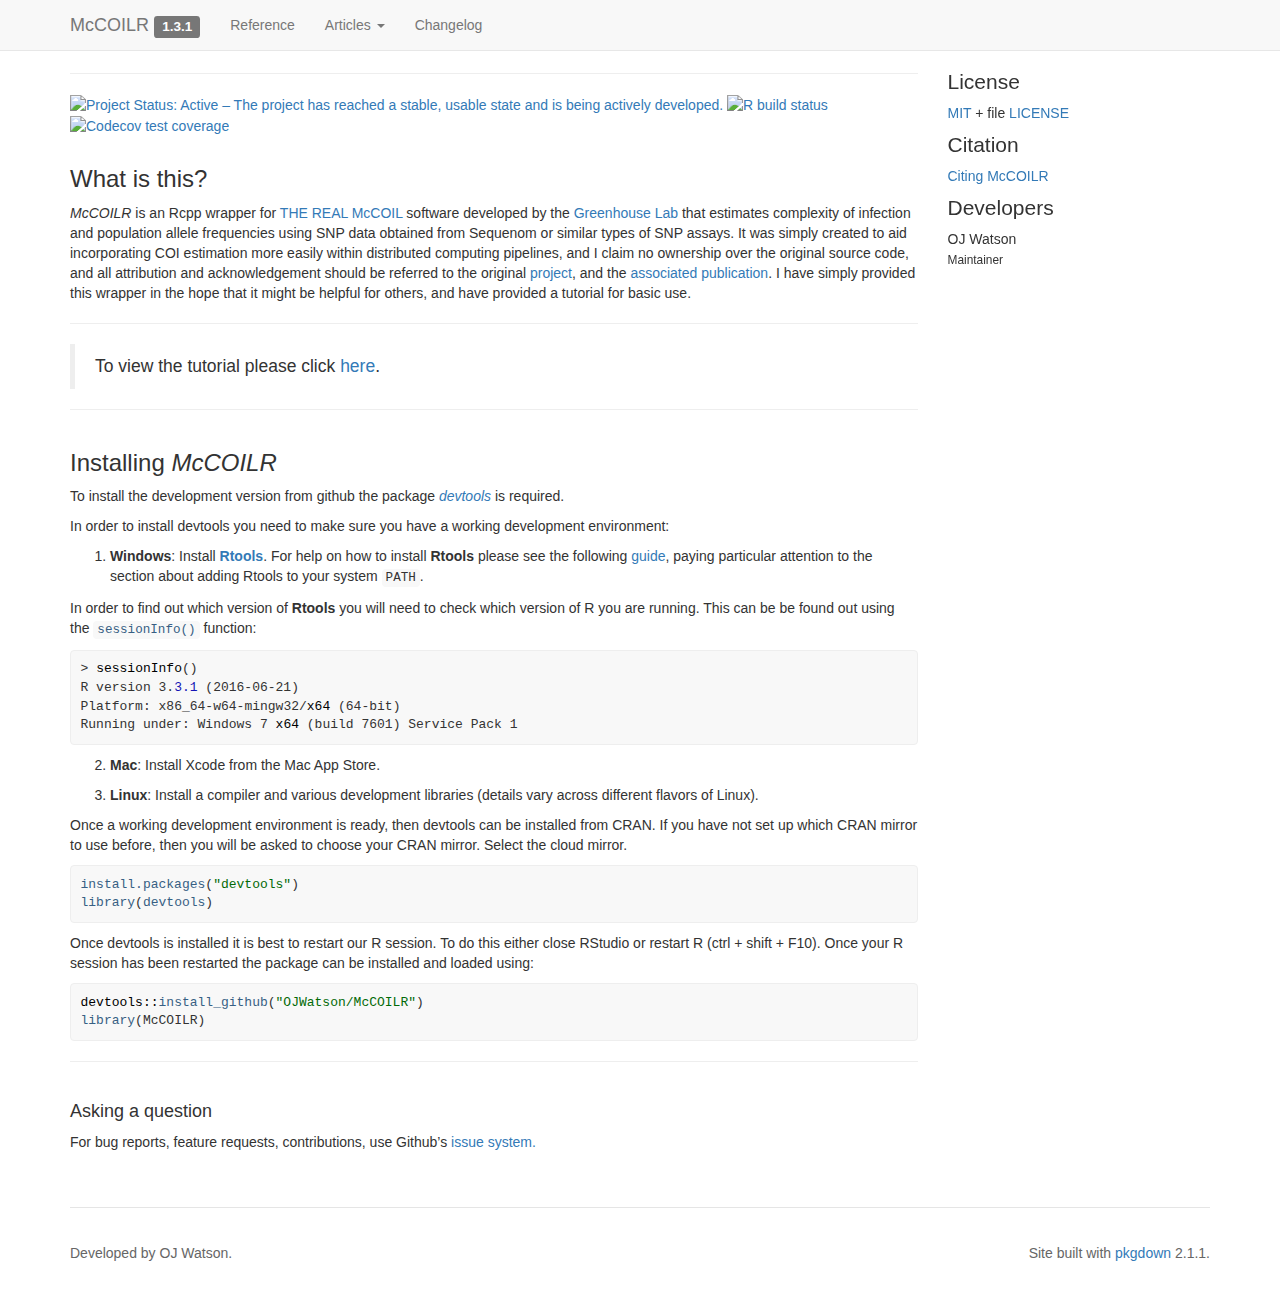
==== commit 54b93802: "Deploying to gh-pages from @ OJWatson/McCOILR@9605fd0ca35fd5dc7762b44f96f8dc5e6422479a 🚀" ====
--- a/index.html
+++ b/index.html
@@ -115,7 +115,7 @@
 <div class="section level4">
 <h4 id="asking-a-question">Asking a question<a class="anchor" aria-label="anchor" href="#asking-a-question"></a>
 </h4>
-<p>For bug reports, feature requests, contributions, use github’s <a href="https://github.com/OJWatson/McCOILR/issues" class="external-link">issue system.</a></p>
+<p>For bug reports, feature requests, contributions, use Github’s <a href="https://github.com/OJWatson/McCOILR/issues" class="external-link">issue system.</a></p>
 </div>
 </div>
 </div>
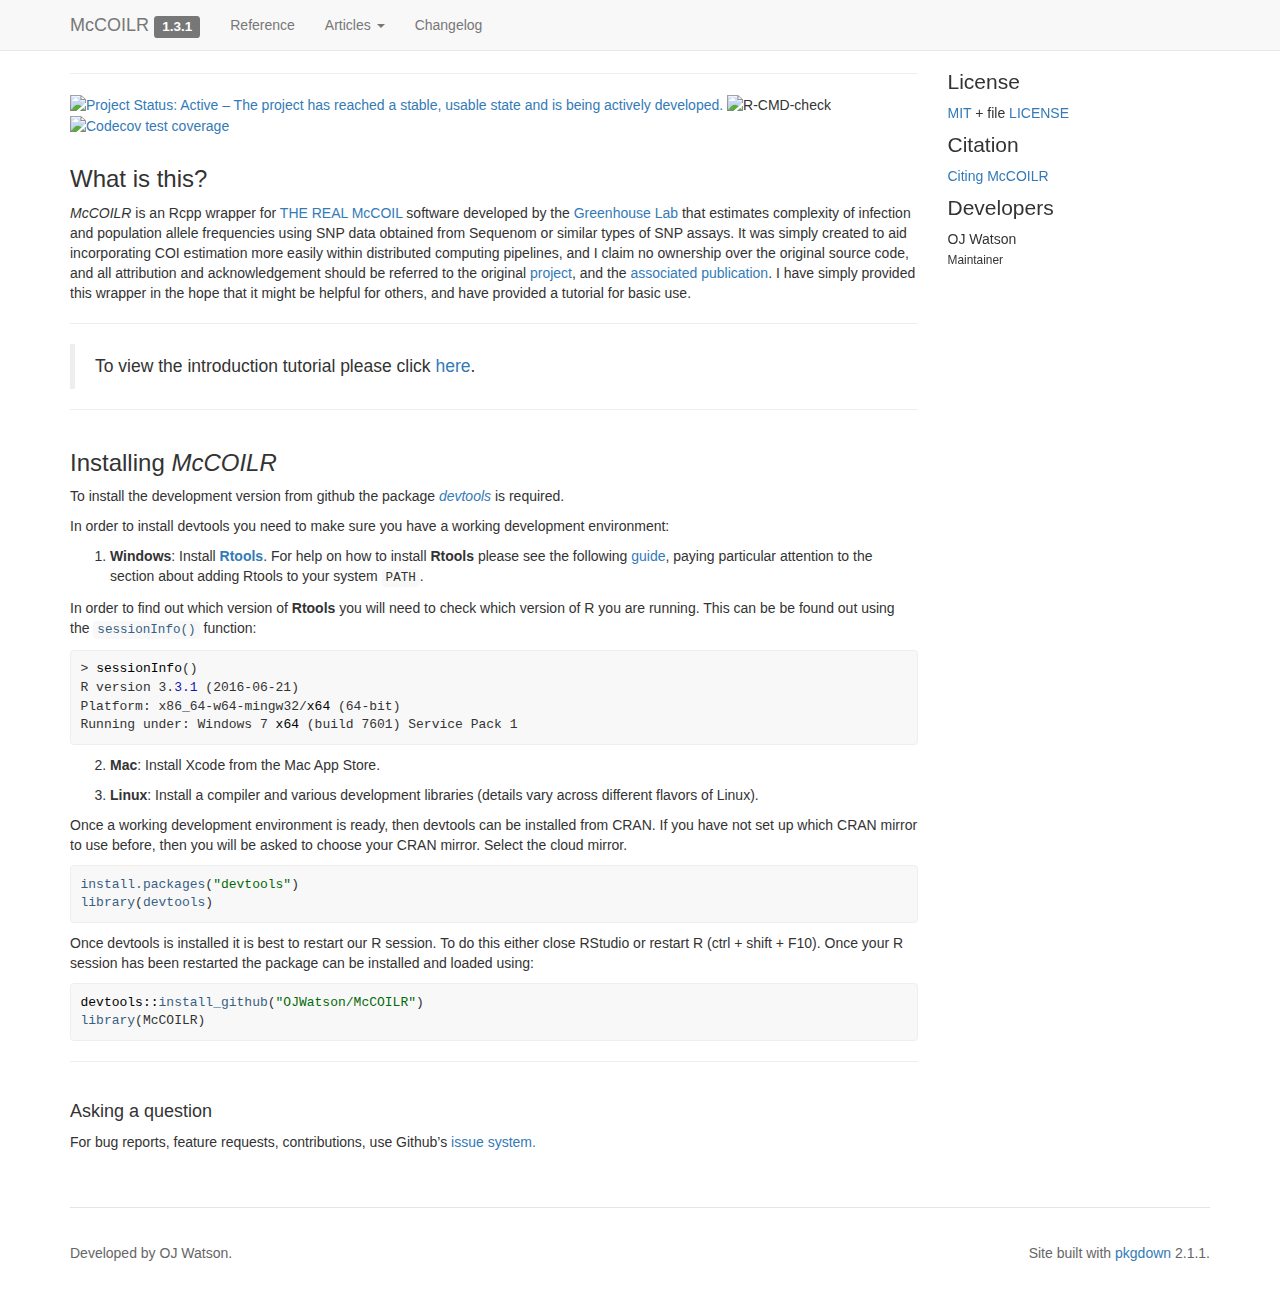
==== commit 5e899dbf: "Deploying to gh-pages from @ OJWatson/McCOILR@5a0f6bbd375fe2321663974dd9e29de2497b3d20 🚀" ====
--- a/index.html
+++ b/index.html
@@ -73,14 +73,14 @@
 <div class="section level1">
 <div class="page-header"><h1 id="mccoilr">McCOILR<a class="anchor" aria-label="anchor" href="#mccoilr"></a>
 </h1></div>
-<p><a href="https://www.repostatus.org/#active" class="external-link"><img src="https://www.repostatus.org/badges/latest/active.svg" alt="Project Status: Active – The project has reached a stable, usable state and is being actively developed."></a> <a href="https://github.com/OJWatson/McCOILR/actions" class="external-link"><img src="https://github.com/OJWatson/McCOILR/workflows/R-CMD-check/badge.svg" alt="R build status"></a> <a href="https://codecov.io/gh/OJWatson/McCOILR?branch=master" class="external-link"><img src="https://codecov.io/gh/OJWatson/McCOILR/branch/master/graph/badge.svg" alt="Codecov test coverage"></a></p>
+<p><a href="https://www.repostatus.org/#active" class="external-link"><img src="https://www.repostatus.org/badges/latest/active.svg" alt="Project Status: Active – The project has reached a stable, usable state and is being actively developed."></a> <img src="https://github.com/OJWatson/McCOILR/actions/workflows/R-CMD-check.yaml/badge.svg?branch=master" alt="R-CMD-check"><a href="https://codecov.io/gh/OJWatson/McCOILR?branch=master" class="external-link"><img src="https://codecov.io/gh/OJWatson/McCOILR/branch/master/graph/badge.svg" alt="Codecov test coverage"></a></p>
 <div class="section level3">
 <h3 id="what-is-this">What is this?<a class="anchor" aria-label="anchor" href="#what-is-this"></a>
 </h3>
 <p><em>McCOILR</em> is an Rcpp wrapper for <a href="https://github.com/Greenhouse-Lab/THEREALMcCOIL" class="external-link">THE REAL McCOIL</a> software developed by the <a href="https://github.com/Greenhouse-Lab" class="external-link">Greenhouse Lab</a> that estimates complexity of infection and population allele frequencies using SNP data obtained from Sequenom or similar types of SNP assays. It was simply created to aid incorporating COI estimation more easily within distributed computing pipelines, and I claim no ownership over the original source code, and all attribution and acknowledgement should be referred to the original <a href="https://github.com/Greenhouse-Lab/THEREALMcCOIL" class="external-link">project</a>, and the <a href="http://journals.plos.org/ploscompbiol/article?id=10.1371/journal.pcbi.1005348" class="external-link">associated publication</a>. I have simply provided this wrapper in the hope that it might be helpful for others, and have provided a tutorial for basic use.</p>
 <hr>
 <blockquote>
-<p>To view the tutorial please click <a href="https://ojwatson.github.io/McCOILR/articles/introduction.html" class="external-link">here</a>.</p>
+<p>To view the introduction tutorial please click <a href="https://ojwatson.github.io/McCOILR/articles/introduction.html" class="external-link">here</a>.</p>
 </blockquote>
 <hr>
 </div>
